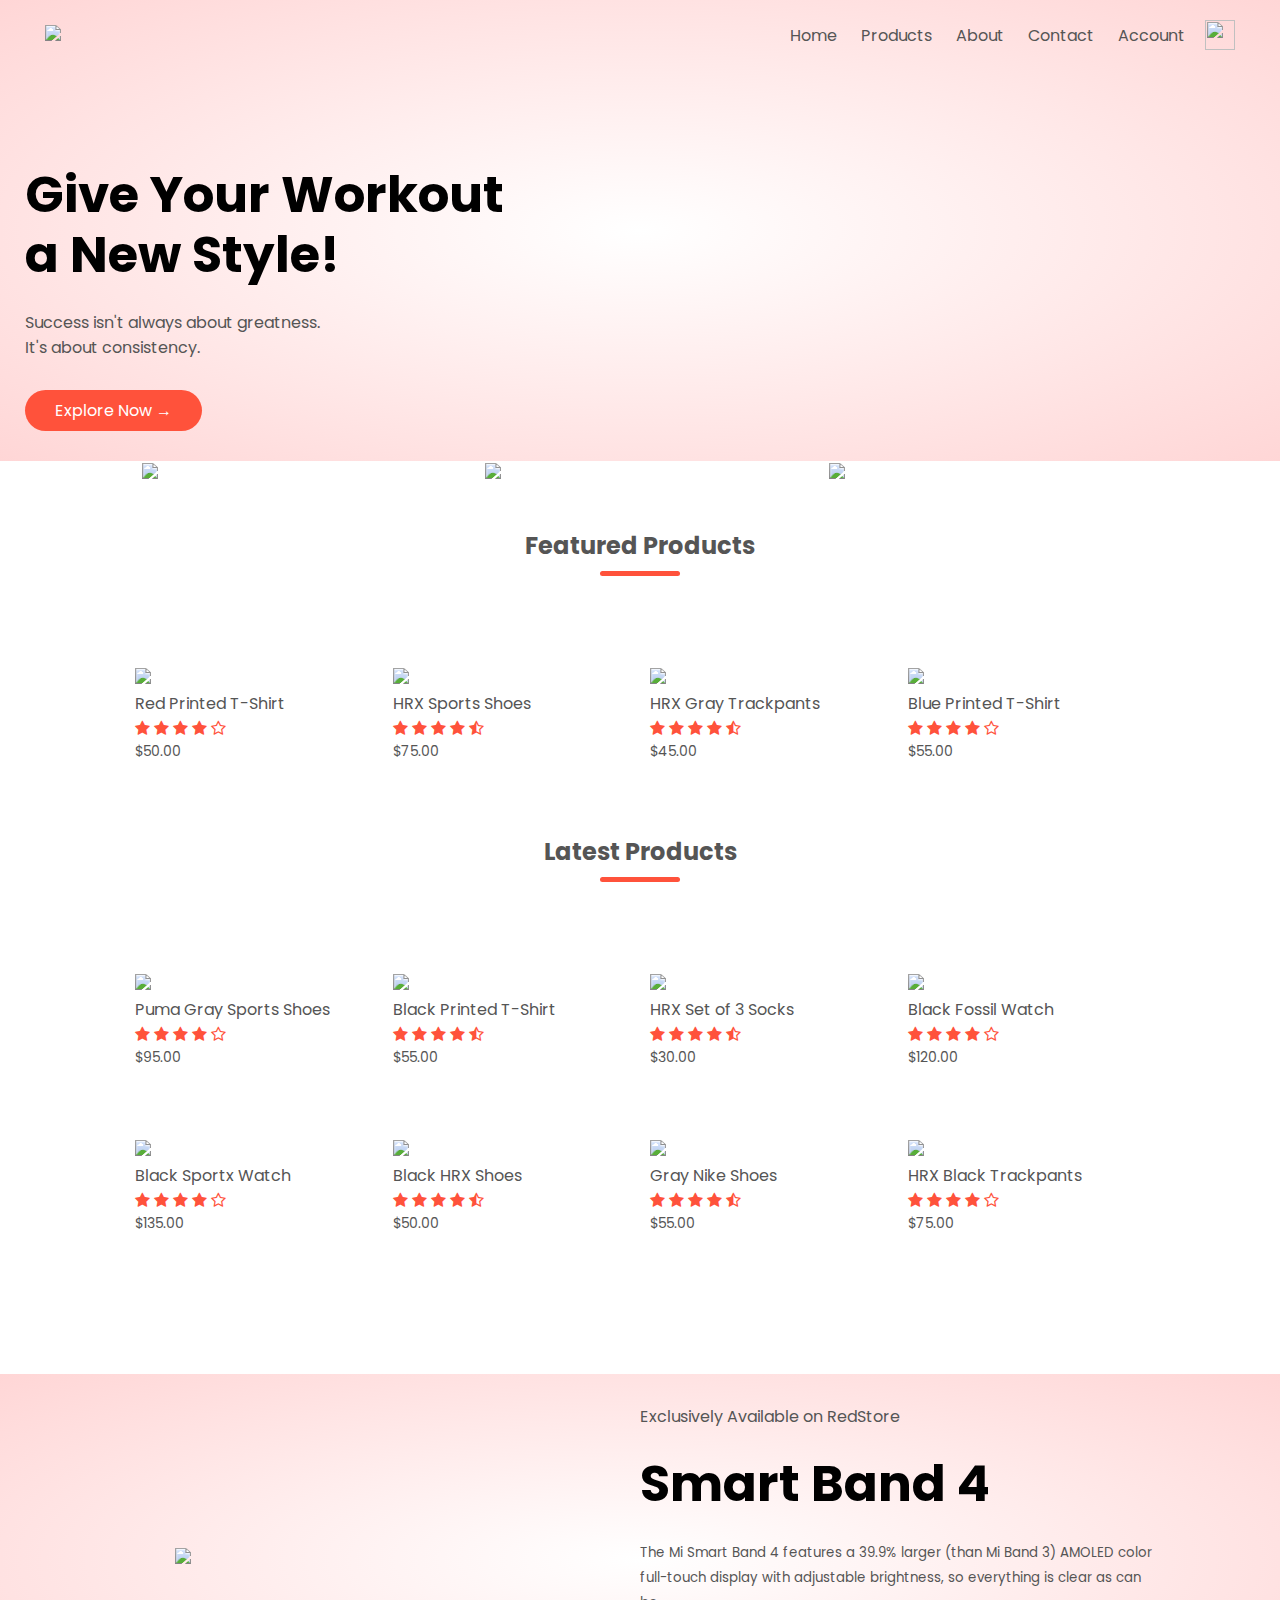
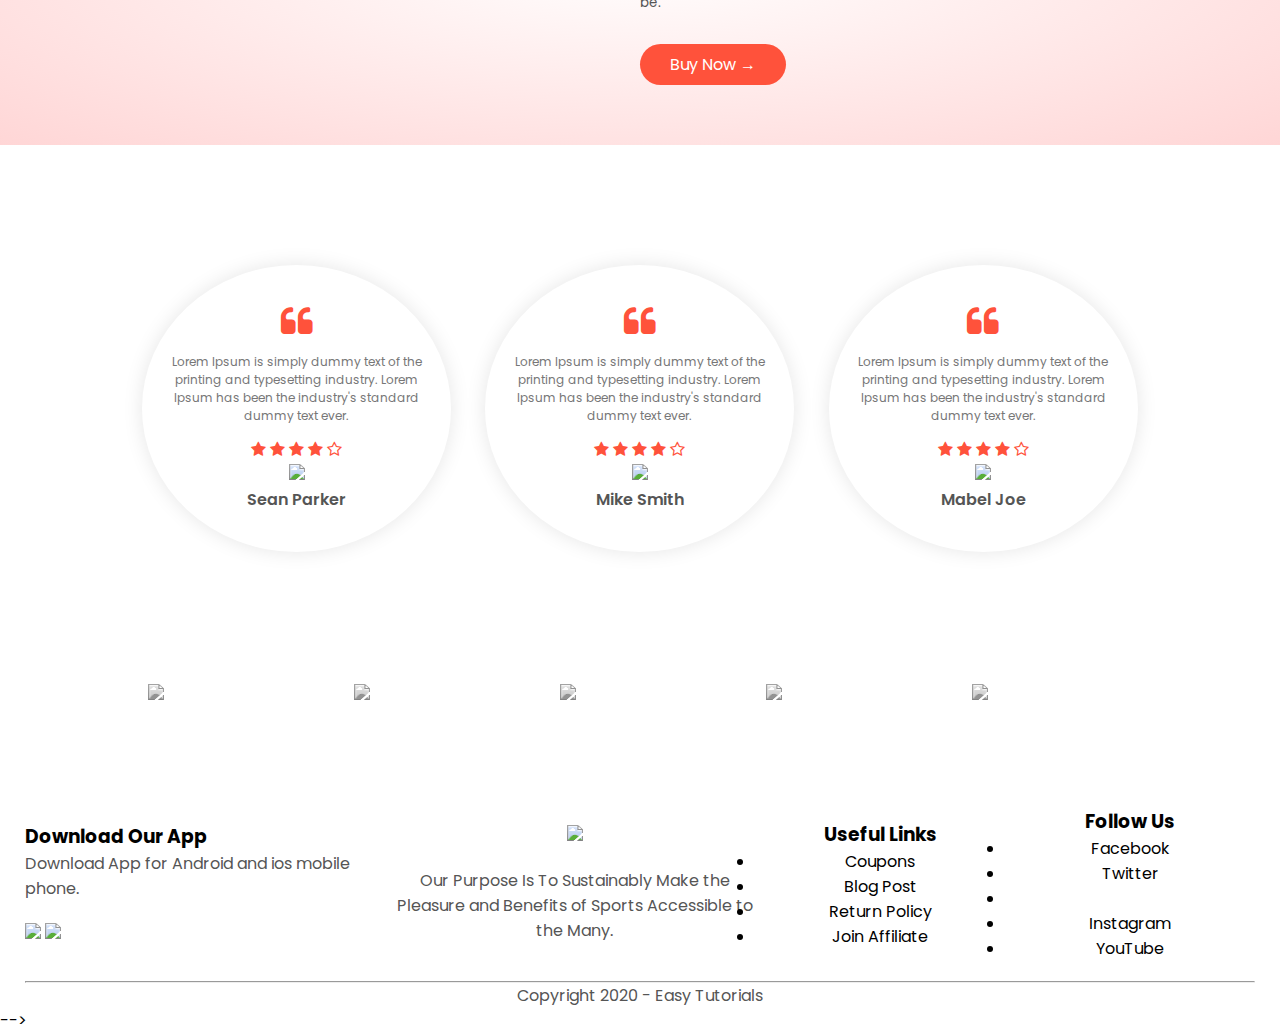
==== index.html @ 60622f3e "phase 1" ====
<!--
    COMMENTS:

    Website for html icons:
    https://www.toptal.com/designers/htmlarrows/symbols/



-->




<!DOCTYPE html> <!-- add basic constructors by typing ! and enter-->
<html lang="en">
<head>
    <meta charset="UTF-8">
    <meta name="viewport" content="width=device-width, initial-scale=1.0">
    <title>DeMure | Ecommerce Website Design</title>

    <!-- link with css file     <link rel = "name" href = "file"-->
    <link rel="stylesheet" href="style.css">

    <!-- link to google fonts, copy the link-->
    <link href="https://fonts.googleapis.com/css2?family=Poppins:wght@200;300;400;500;600;700;800&display=swap" rel="stylesheet">
    <link rel="stylesheet" href="https://stackpath.bootstrapcdn.com/font-awesome/4.7.0/css/font-awesome.min.css"> <!-- font awesome and font awesome icons-->
    

</head>

<body>
    <!--<div> tag defines a division or a section in an HTML document -->
    <div class ="header">
    <div class="container"> 
        <div class = "navbar"> <!-- class name add to css-->
            <div class = "logo">
                <!-- to get an image, file/png name" width = size you want-->
                <img src="images/logo.png" width = "125px">
            </div>    
            <nav>
                <ul> <!-- creating a nav bar-->
                    
                    <!-- so essentially I'm seeing that each page has its own html-->
                    
                    <li><a href="">Home</a></li> <!-- href links to another apge-->
                    <li><a href="">Products</a></li>
                    <li><a href="">About</a></li>
                    <li><a href="">Contact</a></li>
                    <li><a href="">Account</a></li>


                </ul>
            </nav>

            <img src="images/cart.png" width="30px" height="30px"> <!-- img tag, type img than tab-->
            

        </div>

        <div class="row">
            <!-- 2 columns-->

            <div class="col-2">
                <h1>Give Your Workout <br> a New Style! </h1> <!-- title     br- line break-->
                <p>Success isn't always about greatness. <br>It's about consistency. </p>
                <a href=""" class = "btn"> Explore Now &#8594;</a> <!-- anchor tag links to class btn-->
            
            </div> <!-- if you write a .[text] than tab, gives you div class -->
            
            <div class="col-2">
                <img src=""images/image1.png">
            </div>
        </div>
    </div>    
    </div>

    
<!------------------ featured categories --------------->
     <div class="categories">
         <div class="small-container">
           <div class="row">
               <div class="col-3">
                   <img src="images/category-1.jpg">
               </div> 
               <div class="col-3">
                  <img src="images/category-2.jpg">
               </div> 
               <div class="col-3">
                   <img src="images/category-3.jpg">
               </div> 
           </div>
       </div>
     </div>
       
<!-------------- Our Featured Products -------------->
  
  
  <div class="small-container">
        <h2 class="title">Featured Products</h2>
           <div class="row">
               <div class="col-4">
                   
                   <a href="product-details.html"><img src="images/product-1.jpg"></a>
                   <h4><a href="product-details.html">Red Printed T-Shirt</a></h4>
                   <div class="rating">
                       <i class="fa fa-star"></i>
                       <i class="fa fa-star"></i>
                       <i class="fa fa-star"></i>
                       <i class="fa fa-star"></i>
                       <i class="fa fa-star-o"></i>
                   </div>
                   <p>$50.00</p>
               </div> 
               <div class="col-4">
                   <img src="images/product-2.jpg">
                   <h4>HRX Sports Shoes</h4>
                   <div class="rating">
                       <i class="fa fa-star"></i>
                       <i class="fa fa-star"></i>
                       <i class="fa fa-star"></i>
                       <i class="fa fa-star"></i>
                       <i class="fa fa-star-half-o"></i>
                   </div>
                   <p>$75.00</p>
               </div> 
               <div class="col-4">
                   <img src="images/product-3.jpg">
                   <h4>HRX Gray Trackpants</h4>
                   <div class="rating">
                       <i class="fa fa-star"></i>
                       <i class="fa fa-star"></i>
                       <i class="fa fa-star"></i>
                       <i class="fa fa-star"></i>
                       <i class="fa fa-star-half-o"></i>
                   </div>
                   <p>$45.00</p>
               </div> 
                <div class="col-4">
                   <img src="images/product-4.jpg">
                   <h4>Blue Printed T-Shirt</h4>
                   <div class="rating">
                       <i class="fa fa-star"></i>
                       <i class="fa fa-star"></i>
                       <i class="fa fa-star"></i>
                       <i class="fa fa-star"></i>
                       <i class="fa fa-star-o"></i>
                   </div>
                   <p>$55.00</p>
               </div> 
           </div>

<!-- =------ Lastest Product --------->

        <h2 class="title">Latest Products</h2>
             <div class="row">
               <div class="col-4">
                   <img src="images/product-5.jpg">
                   <h4>Puma Gray Sports Shoes</h4>
                   <div class="rating">
                       <i class="fa fa-star"></i>
                       <i class="fa fa-star"></i>
                       <i class="fa fa-star"></i>
                       <i class="fa fa-star"></i>
                       <i class="fa fa-star-o"></i>
                   </div>
                   <p>$95.00</p>
               </div> 
               <div class="col-4">
                   <img src="images/product-6.jpg">
                   <h4>Black Printed T-Shirt</h4>
                   <div class="rating">
                       <i class="fa fa-star"></i>
                       <i class="fa fa-star"></i>
                       <i class="fa fa-star"></i>
                       <i class="fa fa-star"></i>
                       <i class="fa fa-star-half-o"></i>
                   </div>
                   <p>$55.00</p>
               </div> 
               <div class="col-4">
                   <img src="images/product-7.jpg">
                   <h4>HRX Set of 3 Socks</h4>
                   <div class="rating">
                       <i class="fa fa-star"></i>
                       <i class="fa fa-star"></i>
                       <i class="fa fa-star"></i>
                       <i class="fa fa-star"></i>
                       <i class="fa fa-star-half-o"></i>
                   </div>
                   <p>$30.00</p> 
               </div> 
                <div class="col-4">
                   <img src="images/product-8.jpg">
                   <h4>Black Fossil Watch</h4>
                   <div class="rating">
                       <i class="fa fa-star"></i>
                       <i class="fa fa-star"></i>
                       <i class="fa fa-star"></i>
                       <i class="fa fa-star"></i>
                       <i class="fa fa-star-o"></i>
                   </div>
                   <p>$120.00</p>
               </div> 
           </div>
           <div class="row">
               <div class="col-4">
                   <img src="images/product-9.jpg">
                   <h4>Black Sportx Watch</h4>
                   <div class="rating">
                       <i class="fa fa-star"></i>
                       <i class="fa fa-star"></i>
                       <i class="fa fa-star"></i>
                       <i class="fa fa-star"></i>
                       <i class="fa fa-star-o"></i>
                   </div>
                   <p>$135.00</p> 
               </div> 
               <div class="col-4">
                   <img src="images/product-10.jpg">
                   <h4>Black HRX Shoes</h4>
                   <div class="rating">
                       <i class="fa fa-star"></i>
                       <i class="fa fa-star"></i>
                       <i class="fa fa-star"></i>
                       <i class="fa fa-star"></i>
                       <i class="fa fa-star-half-o"></i>
                   </div>
                   <p>$50.00</p>
               </div> 
               <div class="col-4">
                   <img src="images/product-11.jpg">
                   <h4>Gray Nike Shoes</h4>
                   <div class="rating">
                       <i class="fa fa-star"></i>
                       <i class="fa fa-star"></i>
                       <i class="fa fa-star"></i>
                       <i class="fa fa-star"></i>
                       <i class="fa fa-star-half-o"></i>
                   </div>
                   <p>$55.00</p>
               </div> 
                <div class="col-4">
                   <img src="images/product-12.jpg">
                   <h4>HRX Black Trackpants</h4>
                   <div class="rating">
                       <i class="fa fa-star"></i>
                       <i class="fa fa-star"></i>
                       <i class="fa fa-star"></i>
                       <i class="fa fa-star"></i>
                       <i class="fa fa-star-o"></i>
                   </div>
                   <p>$75.00</p>
               </div> 
           </div>
       </div>
       
<!----------offer--------------->
  
   <div class="offer">
       <div class="small-container">
           <div class="row">
           <div class="col-2">
               <img src="images/exclusive.png" class="offer-img">
           </div>
           <div class="col-2">
               <p>Exclusively Available on RedStore</p>
               <h1>Smart Band 4</h1>
               <small>The Mi Smart Band 4 features a 39.9% larger (than Mi Band 3) AMOLED color full-touch display with adjustable brightness, so everything is clear as can be.</small>
               <br>
               <a href="https://www.youtube.com/c/EasyTutorialsVideo?sub_confirmation=1" class="btn">Buy Now &#8594;</a>
           </div>
       </div>
       </div>
       
   </div>
   
<!----------testimonial--------------->   
  
   <div class="testimonial">
       <div class="small-container">
       <div class="row">
           <div class="col-3">
                    <i class="fa fa-quote-left"></i>
                      <p>Lorem Ipsum is simply dummy text of the printing and typesetting industry. Lorem Ipsum has been the industry's standard dummy text ever.</p>
                      <div class="rating">
                           <i class="fa fa-star"></i>
                           <i class="fa fa-star"></i>
                           <i class="fa fa-star"></i>
                           <i class="fa fa-star"></i>
                           <i class="fa fa-star-o"></i>
                       </div>
                       <img src="images/user-1.png">
                       <h3>Sean Parker</h3>
           </div>

           
            <div class="col-3">
                    <i class="fa fa-quote-left"></i>
                      <p>Lorem Ipsum is simply dummy text of the printing and typesetting industry. Lorem Ipsum has been the industry's standard dummy text ever.</p>
                      <div class="rating">
                           <i class="fa fa-star"></i>
                           <i class="fa fa-star"></i>
                           <i class="fa fa-star"></i>
                           <i class="fa fa-star"></i>
                           <i class="fa fa-star-o"></i>
                       </div>
                       <img src="images/user-2.png">
                       <h3>Mike Smith</h3>
           </div>
            <div class="col-3">
                    <i class="fa fa-quote-left"></i>
                      <p>Lorem Ipsum is simply dummy text of the printing and typesetting industry. Lorem Ipsum has been the industry's standard dummy text ever.</p>
                      <div class="rating">
                           <i class="fa fa-star"></i>
                           <i class="fa fa-star"></i>
                           <i class="fa fa-star"></i>
                           <i class="fa fa-star"></i>
                           <i class="fa fa-star-o"></i>
                       </div>
                       <img src="images/user-3.png">
                       <h3>Mabel Joe</h3>
           </div>
       </div>
       </div>
   </div>
<!----------Brands--------------->     
    <div class="brands">
        <div class="small-container">
            <div class="row">
                <div class="col-5">
                    <img src="images/logo-godrej.png">
                </div>
                <div class="col-5">
                    <img src="images/logo-oppo.png">
                </div>
                <div class="col-5">
                    <img src="images/logo-coca-cola.png">
                </div>
                <div class="col-5">
                    <img src="images/logo-paypal.png">
                </div>
                <div class="col-5">
                    <img src="images/logo-philips.png">
                </div>
            </div>
        </div>
    </div>
<!----------Footer---------------> 

<div class="footeEr">
    <div class="container">
        <div class="row">
            <div class="footer-col1">
               <h3>Download Our App</h3>
                <p>Download App for Android and ios mobile phone.</p>
                <div class="app-logo">
                    <img src="images/play-store.png">
                    <img src="images/app-store.png">
                </div>
            </div>
            <div class="footer-col2">
               <img src="images/logo-white.png">
                <p>Our Purpose Is To Sustainably Make the Pleasure and Benefits of Sports Accessible to the Many.</p>
            </div>
            <div class="footer-col3">
               <h3>Useful Links</h3>
                <ul>
                    <li>Coupons</li>
                    <li>Blog Post</li>
                    <li>Return Policy</li>
                    <li>Join Affiliate</li>
                </ul>
            </div>
            <div class="footer-col4">
               <h3>Follow Us</h3>
                <ul>
                    <li>Facebook</li>
                    <li>Twitter<li>
                    <li>Instagram</li>
                    <li>YouTube</li>
                </ul>
            </div>
        </div>
        <hr>
        <p class="copyright"><a href="https://www.youtube.com/c/EasyTutorialsVideo?sub_confirmation=1">Copyright 2020 - Easy Tutorials</a></p>
    </div>
    
</div>



<!-------------js for toggle menu-------------->

<script>
    
    var MenuItems = document.getElementById("MenuItems");
    
    MenuItems.style.maxHeight = "0px";
    
    function menutoggle()
    {
        if(MenuItems.style.maxHeight == "0px")
            {
                MenuItems.style.maxHeight = "200px";
            }else
            {
                MenuItems.style.maxHeight = "0px"
            } 
    }
    
</script>



</body>
</html>

-->
---- style.css ----
/* create a css by *{ } inside is margine, padding, box-sizing      */

*{
    margin: 0;
    padding: 0;
    box-sizing: border-box;
}

body{
    font-family: 'Poppins', sans-serif;
}


.navbar{
    display: flex;
    align-items: center;
    padding: 20px;
}
/*make the website pages w/ bullets(home, products, about, contact, be upper right corner, stacked, and 20pt text*/


nav{/* nav tag for logo?*/
    flex: 1;
    text-align: right; /*menu on the right side*/

}

nav ul{   /*tag for list home, products etc */
    display: inline-block; /*make it so nav list all in one line (home, products etc)*/
    list-style-type: none; /*gets rid of the bullet points*/
}

nav ul li{ /*list tag makes nav list come from right side */
    display: inline-block;
    margin-right: 20px;
}

a{ /*anchor tag*/
    text-decoration: none;
    color: #555;
}

p{ /*all p tags are same colour */
    color: #555;
}


.container{ /*styles the classes, makes home products, nav bar equal width from each other */
    max-width:1300px;
    margin: auto;
    padding-left: 25px;
    padding-right: 25px;
}



.row{
    display:flex;
    align-items: center;
    flex-wrap: wrap;
    justify-content: space-around;
}

.col-2{
    flex-basis:50%; /* both columns occupy 50% and min-width is 300 px  */
    min-width: 300px;
}


.col-2 img{
    max-width: 100%;
    padding: 50px 0; /* padding from 0 px  (top and bottom) 50 px (left and right) */
}

.col-2 h1{
    font-size: 50px;
    line-height: 60px;
    margin: 25px 0;
}


.btn{ /*basically a button */
    display: inline-block;
    background: #ff523b;
    color: #fff;
    padding: 8px 30px; 
    margin: 30px 0;
    border-radius: 30px;
    transition: background 0.5s; /*lag of 0.5 s*/
}
.btn:hover{
    background: #563434;

}

.header{
    background: radial-gradient(#fff, #ffd6d6); /*first colour is center*/
}

.header .row{
    margin-top: 70px; 
}

.col-3{
    flex-basis: 30%; /** col take 30% each*/
    min-width:250px;
    margin-bottom: 30px; 
}

.col-3 img{
    width: 100%; /*changes the width so it spreads out*/
}

.small-container{
    max-width: 1080px;
    margin: auto;
    padding-left: 25px;
    padding-right: 25px;
}
.col-4{
    flex-basis: 25%;
    padding: 10px;
    min-width: 200px;
    margin-bottom: 50px;
    transition: transform 0.5s; /*this connects with the hover function down below*/
}
.col-4 img{
    width: 100%;
}

.title{
    text-align: center;
    margin: 0px auto 80px;
    position: relative;
    line-height: 60px;
    color: #555;
}
.title::after{ /**creates a line the red at featured products*/
    content: '';
    background: #ff523b;
    width: 80px;
    height: 5px;
    border-radius: 5px;
    position: absolute;
    bottom: 0;
    left: 50%;
    transform: translateX(-50%); /*center on x axis*/
}

h4{
    color: #555;
    font-weight: normal;
}
.col-4 p{
    font-size: 14px; /*for the little product titles t shirt ie. */
}
.rating .fa{
    color: #ff523b;
}

.col-4:hover{
    transform: translateY(-5px); /*creates an action when you hover, moves 5 px y dir*/
}


/*-----------offer-------------*/
.offer{
    background: radial-gradient(#fff,#ffd6d6);
    margin-top: 80px;
    padding: 30px 0;
}
.col-2 .offer-img{
    padding: 50px;
}
small{
    color: #555; /*text or caption for the mibrand*/
}

/*--------------------testimonial---------------*/

.testimonial{
    padding-top: 100px;
}

.testimonial .col-3{ /*so im assuming that the . means that its inside the div testimonial and targetting the col-4*/
    text-align: center;
    padding: 40px 20px 40px;
    box-shadow: 0 0 20px 0px rgba(0, 0, 0, 0.1); /*box shadowc appearance */
    cursor: pointer;
    transition: transform .5s; /*create action for button: (connects to .testimonial .col-3:hover time lag 0.5  trasntiion: transform .5s; 
}
.testimonial .col-3 img{ /*small user image */
    width: 50px;
    margin-top: 20px;
    border-radius: 50%;
}
.fa.fa-quote-left{
    font-size: 34px;
    color: #ff523b;
}
.col-3 p{
    font-size: 12px;
    margin: 12px 0px;
    color: #777;
}

.testimonial .col-3 h3{ /*style for col-3 in testimonial in h3*/
    font-weight: 600;
    color: #555;
    font-size: 16px;
}

.testimonial .col-3:hover{
    transform: translateY(-10px); /*transform: [whatever is going to happen to the div]*/
}

/*--------------- brands ------------*/

.brands{
    margin: 100px auto;
}
.col-5{
    width: 160px;
}
.col-5 img{
    width: 100%;
    cursor: pointer;
    filter: grayscale(100%);
}
.col-5 img:hover{
    filter: grayscale(0);
}
/*---------footer-------*/

.footer{
    background: #000;
    color: #8a8a8a;
    font-size: 14px;
    padding: 60px 0 20px;
}
.footer p{
    color: #8a8a8a;
}
.footer h3{
    color: #fff;
    margin-bottom: 20px;
}
.footer-col1,.footer-col2,.footer-col3,.footer-col4{
    min-width: 250px;
    margin-bottom: 20px;
}
.footer-col1{
    flex-basis: 30%;
}
.footer-col2{
    flex: 1;
    text-align: center;
}
.footer-col2 img{
    width: 180px;
    margin-bottom: 20px;
}
.footer-col3,.footer-col4{
    flex-basis: 12%;
    text-align: center;
}

.app-logo{
    margin-top: 20px;
}

.app-logo img{
    width: 140px;
}

.footer li{
    display: block;
}
.footer hr{
    border: none;
    background: #b5b5b5;
    height: 1px;
    margin:  20px 0;
}
.copyright{
    text-align: center;
    
}

/*-------media-query-for-max-width-800---------*/


@media only screen and (max-width: 800px) {

    
nav ul{
    position: absolute;
    top: 70px;
    left: 0;
    background: #333;
    width: 100%;
    overflow: hidden;
    transition: 1s;
    max-height: 0;
    transition:max-height 0.5s;
    }
    
nav ul li{
    display: block;
    margin-right: 50px;
    margin-top: 10px;
    margin-bottom: 10px;
    }
nav ul li a{
        color: #fff;
    }
    
.menu-icon{
        display: block;
        cursor: pointer;
    }
    

}
/*---------- 600 media query -------*/
@media only screen and (max-width: 600px){
    
    .row{
      text-align: center;
    }
    
    .col-1, .col-2, .col-3, .col-4{
        
        flex-basis: 100%;
    }
}
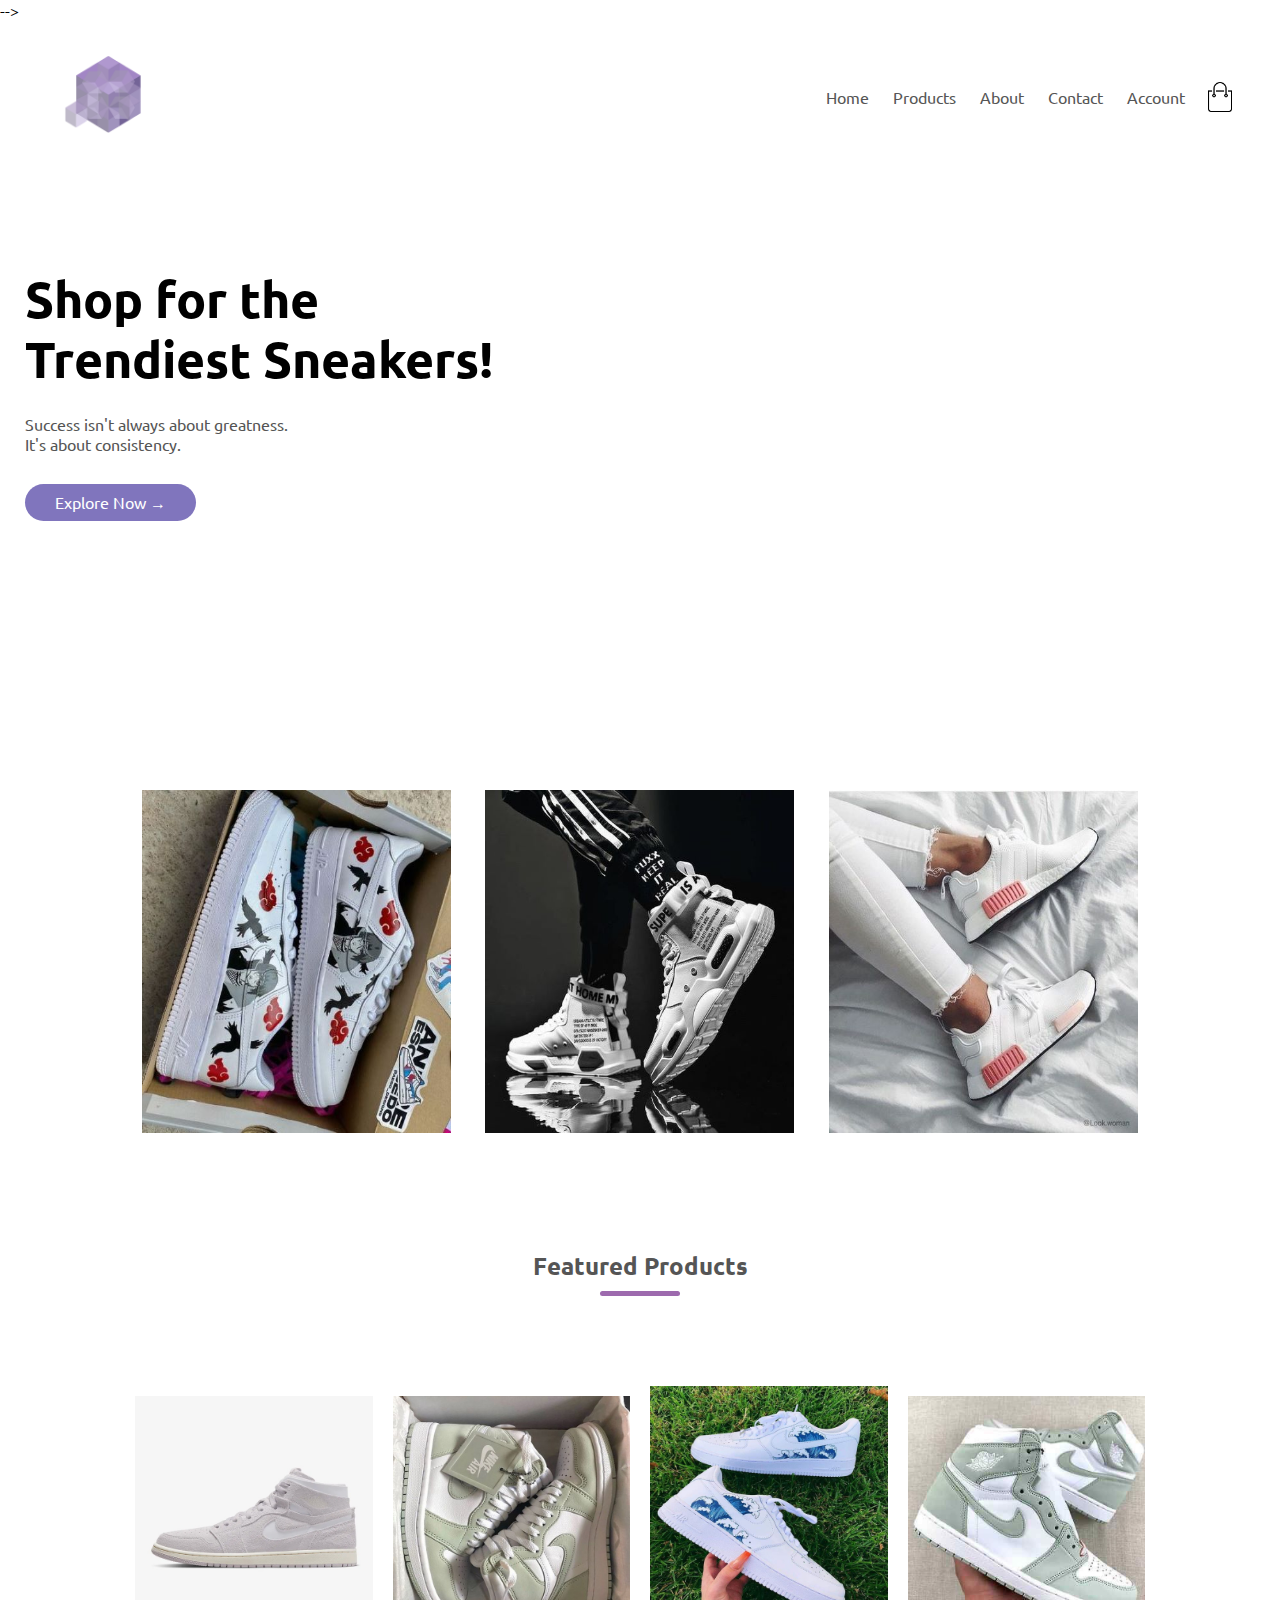
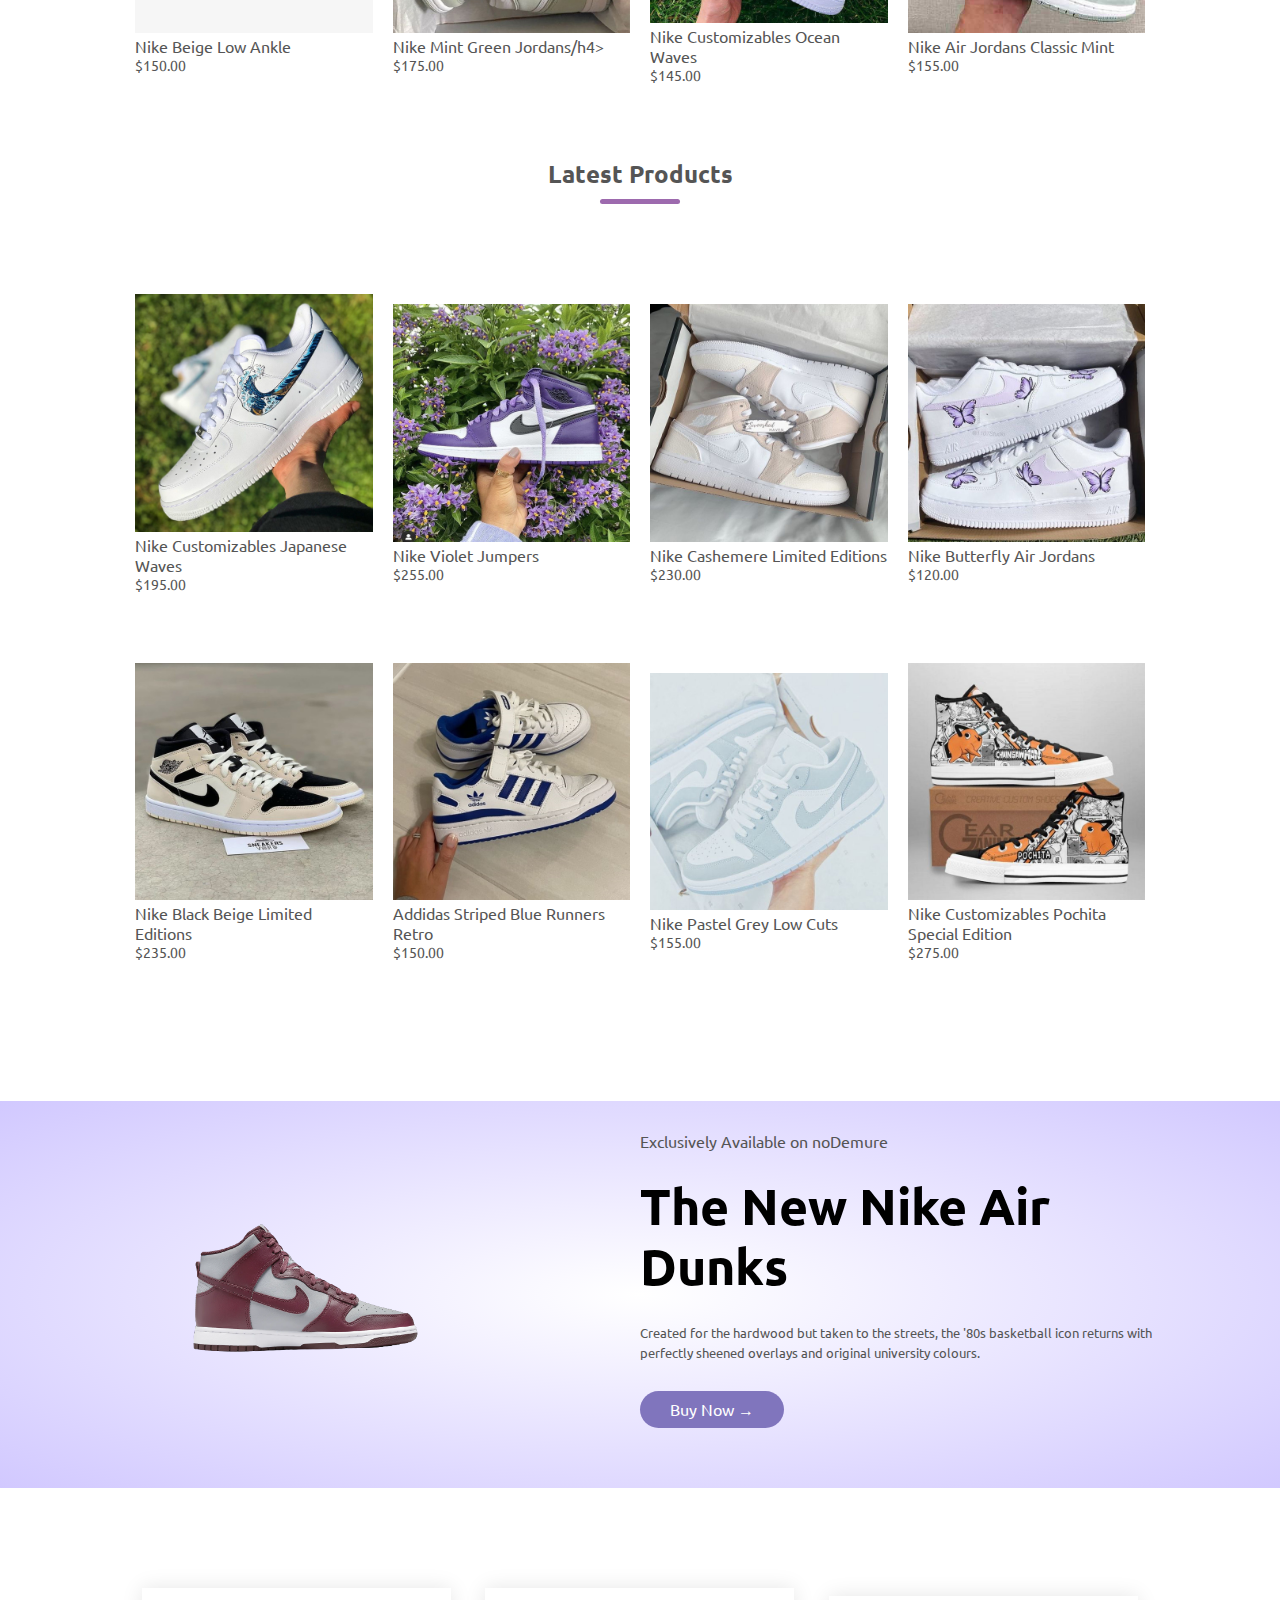
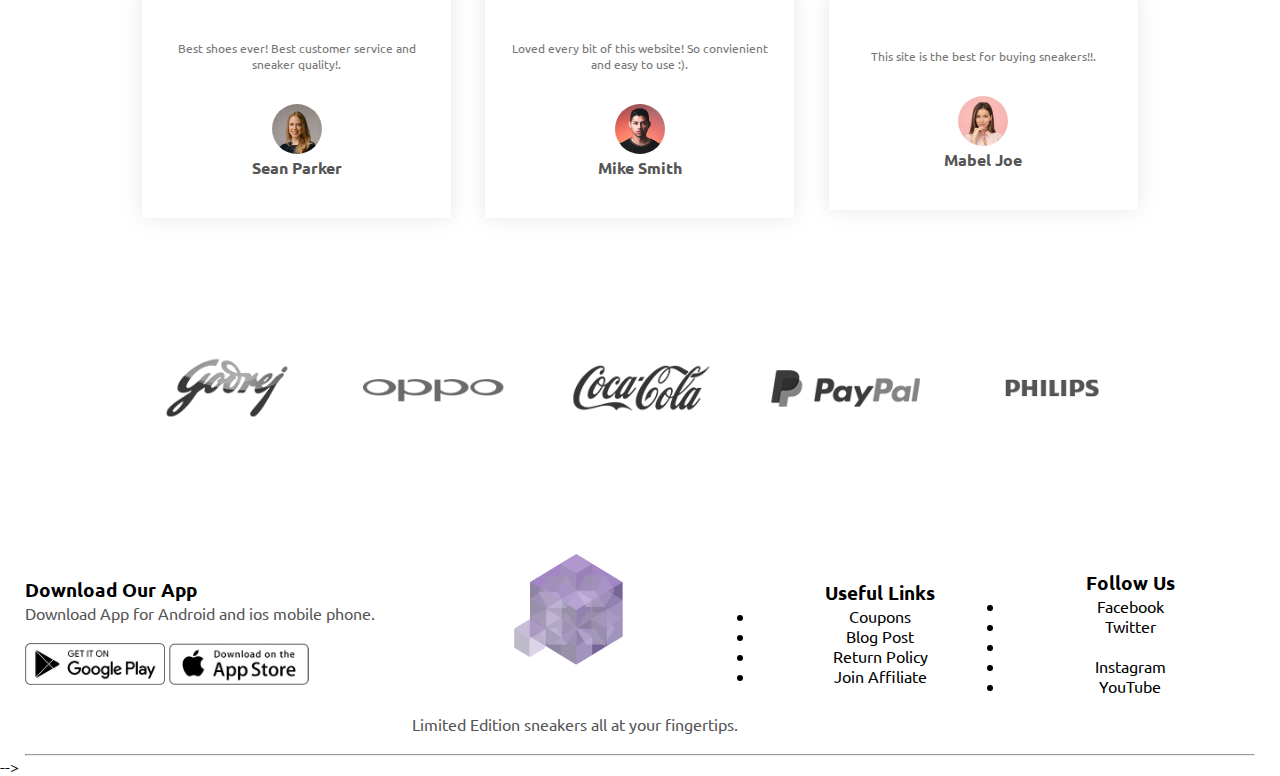
==== commit a719fc18: "Update on Website Logo and Images" ====
--- a/index.html
+++ b/index.html
@@ -22,9 +22,14 @@
     <link rel="stylesheet" href="style.css">
 
     <!-- link to google fonts, copy the link-->
-    <link href="https://fonts.googleapis.com/css2?family=Poppins:wght@200;300;400;500;600;700;800&display=swap" rel="stylesheet">
+
+    <link rel="preconnect" href="https://fonts.googleapis.com">
+<link rel="preconnect" href="https://fonts.gstatic.com" crossorigin>
+<link href="https://fonts.googleapis.com/css2?family=Ubuntu:wght@300&display=swap" rel="stylesheet">
+   
+    <!-- <link href="https://fonts.googleapis.com/css2?family=Poppins:wght@200;300;400;500;600;700;800&display=swap" rel="stylesheet">
     <link rel="stylesheet" href="https://stackpath.bootstrapcdn.com/font-awesome/4.7.0/css/font-awesome.min.css"> <!-- font awesome and font awesome icons-->
-    
+     -->
 
 </head>
 
@@ -43,7 +48,7 @@
                     <!-- so essentially I'm seeing that each page has its own html-->
                     
                     <li><a href="">Home</a></li> <!-- href links to another apge-->
-                    <li><a href="">Products</a></li>
+                    <li><a href="products.html">Products</a></li>
                     <li><a href="">About</a></li>
                     <li><a href="">Contact</a></li>
                     <li><a href="">Account</a></li>
@@ -61,7 +66,7 @@
             <!-- 2 columns-->
 
             <div class="col-2">
-                <h1>Give Your Workout <br> a New Style! </h1> <!-- title     br- line break-->
+                <h1>Shop for the <br> Trendiest Sneakers! </h1> <!-- title     br- line break-->
                 <p>Success isn't always about greatness. <br>It's about consistency. </p>
                 <a href=""" class = "btn"> Explore Now &#8594;</a> <!-- anchor tag links to class btn-->
             
@@ -101,51 +106,51 @@
                <div class="col-4">
                    
                    <a href="product-details.html"><img src="images/product-1.jpg"></a>
-                   <h4><a href="product-details.html">Red Printed T-Shirt</a></h4>
-                   <div class="rating">
-                       <i class="fa fa-star"></i>
-                       <i class="fa fa-star"></i>
-                       <i class="fa fa-star"></i>
-                       <i class="fa fa-star"></i>
-                       <i class="fa fa-star-o"></i>
-                   </div>
-                   <p>$50.00</p>
+                   <h4><a href="product-details.html">Nike Beige Low Ankle</a></h4>
+                   <div class="rating">
+                       <i class="fa fa-star"></i>
+                       <i class="fa fa-star"></i>
+                       <i class="fa fa-star"></i>
+                       <i class="fa fa-star"></i>
+                       <i class="fa fa-star-o"></i>
+                   </div>
+                   <p>$150.00</p>
                </div> 
                <div class="col-4">
                    <img src="images/product-2.jpg">
-                   <h4>HRX Sports Shoes</h4>
-                   <div class="rating">
-                       <i class="fa fa-star"></i>
-                       <i class="fa fa-star"></i>
-                       <i class="fa fa-star"></i>
-                       <i class="fa fa-star"></i>
-                       <i class="fa fa-star-half-o"></i>
-                   </div>
-                   <p>$75.00</p>
+                   <h4>Nike Mint Green Jordans/h4>
+                   <div class="rating">
+                       <i class="fa fa-star"></i>
+                       <i class="fa fa-star"></i>
+                       <i class="fa fa-star"></i>
+                       <i class="fa fa-star"></i>
+                       <i class="fa fa-star-half-o"></i>
+                   </div>
+                   <p>$175.00</p>
                </div> 
                <div class="col-4">
                    <img src="images/product-3.jpg">
-                   <h4>HRX Gray Trackpants</h4>
-                   <div class="rating">
-                       <i class="fa fa-star"></i>
-                       <i class="fa fa-star"></i>
-                       <i class="fa fa-star"></i>
-                       <i class="fa fa-star"></i>
-                       <i class="fa fa-star-half-o"></i>
-                   </div>
-                   <p>$45.00</p>
+                   <h4>Nike Customizables Ocean Waves</h4>
+                   <div class="rating">
+                       <i class="fa fa-star"></i>
+                       <i class="fa fa-star"></i>
+                       <i class="fa fa-star"></i>
+                       <i class="fa fa-star"></i>
+                       <i class="fa fa-star-half-o"></i>
+                   </div>
+                   <p>$145.00</p>
                </div> 
                 <div class="col-4">
                    <img src="images/product-4.jpg">
-                   <h4>Blue Printed T-Shirt</h4>
-                   <div class="rating">
-                       <i class="fa fa-star"></i>
-                       <i class="fa fa-star"></i>
-                       <i class="fa fa-star"></i>
-                       <i class="fa fa-star"></i>
-                       <i class="fa fa-star-o"></i>
-                   </div>
-                   <p>$55.00</p>
+                   <h4>Nike Air Jordans Classic Mint</h4>
+                   <div class="rating">
+                       <i class="fa fa-star"></i>
+                       <i class="fa fa-star"></i>
+                       <i class="fa fa-star"></i>
+                       <i class="fa fa-star"></i>
+                       <i class="fa fa-star-o"></i>
+                   </div>
+                   <p>$155.00</p>
                </div> 
            </div>
 
@@ -155,43 +160,43 @@
              <div class="row">
                <div class="col-4">
                    <img src="images/product-5.jpg">
-                   <h4>Puma Gray Sports Shoes</h4>
-                   <div class="rating">
-                       <i class="fa fa-star"></i>
-                       <i class="fa fa-star"></i>
-                       <i class="fa fa-star"></i>
-                       <i class="fa fa-star"></i>
-                       <i class="fa fa-star-o"></i>
-                   </div>
-                   <p>$95.00</p>
+                   <h4>Nike Customizables Japanese Waves</h4>
+                   <div class="rating">
+                       <i class="fa fa-star"></i>
+                       <i class="fa fa-star"></i>
+                       <i class="fa fa-star"></i>
+                       <i class="fa fa-star"></i>
+                       <i class="fa fa-star-o"></i>
+                   </div>
+                   <p>$195.00</p>
                </div> 
                <div class="col-4">
                    <img src="images/product-6.jpg">
-                   <h4>Black Printed T-Shirt</h4>
-                   <div class="rating">
-                       <i class="fa fa-star"></i>
-                       <i class="fa fa-star"></i>
-                       <i class="fa fa-star"></i>
-                       <i class="fa fa-star"></i>
-                       <i class="fa fa-star-half-o"></i>
-                   </div>
-                   <p>$55.00</p>
+                   <h4>Nike Violet Jumpers</h4>
+                   <div class="rating">
+                       <i class="fa fa-star"></i>
+                       <i class="fa fa-star"></i>
+                       <i class="fa fa-star"></i>
+                       <i class="fa fa-star"></i>
+                       <i class="fa fa-star-half-o"></i>
+                   </div>
+                   <p>$255.00</p>
                </div> 
                <div class="col-4">
                    <img src="images/product-7.jpg">
-                   <h4>HRX Set of 3 Socks</h4>
-                   <div class="rating">
-                       <i class="fa fa-star"></i>
-                       <i class="fa fa-star"></i>
-                       <i class="fa fa-star"></i>
-                       <i class="fa fa-star"></i>
-                       <i class="fa fa-star-half-o"></i>
-                   </div>
-                   <p>$30.00</p> 
+                   <h4>Nike Cashemere Limited Editions</h4>
+                   <div class="rating">
+                       <i class="fa fa-star"></i>
+                       <i class="fa fa-star"></i>
+                       <i class="fa fa-star"></i>
+                       <i class="fa fa-star"></i>
+                       <i class="fa fa-star-half-o"></i>
+                   </div>
+                   <p>$230.00</p> 
                </div> 
                 <div class="col-4">
                    <img src="images/product-8.jpg">
-                   <h4>Black Fossil Watch</h4>
+                   <h4>Nike Butterfly Air Jordans</h4>
                    <div class="rating">
                        <i class="fa fa-star"></i>
                        <i class="fa fa-star"></i>
@@ -205,51 +210,51 @@
            <div class="row">
                <div class="col-4">
                    <img src="images/product-9.jpg">
-                   <h4>Black Sportx Watch</h4>
-                   <div class="rating">
-                       <i class="fa fa-star"></i>
-                       <i class="fa fa-star"></i>
-                       <i class="fa fa-star"></i>
-                       <i class="fa fa-star"></i>
-                       <i class="fa fa-star-o"></i>
-                   </div>
-                   <p>$135.00</p> 
+                   <h4>Nike Black Beige Limited Editions</h4>
+                   <div class="rating">
+                       <i class="fa fa-star"></i>
+                       <i class="fa fa-star"></i>
+                       <i class="fa fa-star"></i>
+                       <i class="fa fa-star"></i>
+                       <i class="fa fa-star-o"></i>
+                   </div>
+                   <p>$235.00</p> 
                </div> 
                <div class="col-4">
                    <img src="images/product-10.jpg">
-                   <h4>Black HRX Shoes</h4>
-                   <div class="rating">
-                       <i class="fa fa-star"></i>
-                       <i class="fa fa-star"></i>
-                       <i class="fa fa-star"></i>
-                       <i class="fa fa-star"></i>
-                       <i class="fa fa-star-half-o"></i>
-                   </div>
-                   <p>$50.00</p>
+                   <h4>Addidas Striped Blue Runners Retro</h4>
+                   <div class="rating">
+                       <i class="fa fa-star"></i>
+                       <i class="fa fa-star"></i>
+                       <i class="fa fa-star"></i>
+                       <i class="fa fa-star"></i>
+                       <i class="fa fa-star-half-o"></i>
+                   </div>
+                   <p>$150.00</p>
                </div> 
                <div class="col-4">
                    <img src="images/product-11.jpg">
-                   <h4>Gray Nike Shoes</h4>
-                   <div class="rating">
-                       <i class="fa fa-star"></i>
-                       <i class="fa fa-star"></i>
-                       <i class="fa fa-star"></i>
-                       <i class="fa fa-star"></i>
-                       <i class="fa fa-star-half-o"></i>
-                   </div>
-                   <p>$55.00</p>
+                   <h4>Nike Pastel Grey Low Cuts</h4>
+                   <div class="rating">
+                       <i class="fa fa-star"></i>
+                       <i class="fa fa-star"></i>
+                       <i class="fa fa-star"></i>
+                       <i class="fa fa-star"></i>
+                       <i class="fa fa-star-half-o"></i>
+                   </div>
+                   <p>$155.00</p>
                </div> 
                 <div class="col-4">
                    <img src="images/product-12.jpg">
-                   <h4>HRX Black Trackpants</h4>
-                   <div class="rating">
-                       <i class="fa fa-star"></i>
-                       <i class="fa fa-star"></i>
-                       <i class="fa fa-star"></i>
-                       <i class="fa fa-star"></i>
-                       <i class="fa fa-star-o"></i>
-                   </div>
-                   <p>$75.00</p>
+                   <h4>Nike Customizables Pochita Special Edition</h4>
+                   <div class="rating">
+                       <i class="fa fa-star"></i>
+                       <i class="fa fa-star"></i>
+                       <i class="fa fa-star"></i>
+                       <i class="fa fa-star"></i>
+                       <i class="fa fa-star-o"></i>
+                   </div>
+                   <p>$275.00</p>
                </div> 
            </div>
        </div>
@@ -263,11 +268,11 @@
                <img src="images/exclusive.png" class="offer-img">
            </div>
            <div class="col-2">
-               <p>Exclusively Available on RedStore</p>
-               <h1>Smart Band 4</h1>
-               <small>The Mi Smart Band 4 features a 39.9% larger (than Mi Band 3) AMOLED color full-touch display with adjustable brightness, so everything is clear as can be.</small>
+               <p>Exclusively Available on noDemure</p>
+               <h1> The New Nike Air Dunks</h1>
+               <small>Created for the hardwood but taken to the streets, the '80s basketball icon returns with perfectly sheened overlays and original university colours. </small>
                <br>
-               <a href="https://www.youtube.com/c/EasyTutorialsVideo?sub_confirmation=1" class="btn">Buy Now &#8594;</a>
+               <a href="https://www.nike.com/ca/t/dunk-high-retro-shoe-1PhQRw/DD1399-600?nikemt=true&cp=60850268864_search_%7c%7c10628221884%7c108682755047%7c%7cc%7cEN%7cgsproducts%7c458093609177&ds_rl=1252249&gclid=Cj0KCQiAsdKbBhDHARIsANJ6-jd1BK8z2LC7G-AwzN9oNyVuPqOlkxydu6geuFFMbWC-W2MdE5TgEREaAqBSEALw_wcB&gclsrc=aw.ds" class="btn">Buy Now &#8594;</a>
            </div>
        </div>
        </div>
@@ -281,7 +286,7 @@
        <div class="row">
            <div class="col-3">
                     <i class="fa fa-quote-left"></i>
-                      <p>Lorem Ipsum is simply dummy text of the printing and typesetting industry. Lorem Ipsum has been the industry's standard dummy text ever.</p>
+                      <p>Best shoes ever! Best customer service and sneaker quality!.</p>
                       <div class="rating">
                            <i class="fa fa-star"></i>
                            <i class="fa fa-star"></i>
@@ -296,7 +301,7 @@
            
             <div class="col-3">
                     <i class="fa fa-quote-left"></i>
-                      <p>Lorem Ipsum is simply dummy text of the printing and typesetting industry. Lorem Ipsum has been the industry's standard dummy text ever.</p>
+                      <p>Loved every bit of this website! So convienient and easy to use :).</p>
                       <div class="rating">
                            <i class="fa fa-star"></i>
                            <i class="fa fa-star"></i>
@@ -309,7 +314,7 @@
            </div>
             <div class="col-3">
                     <i class="fa fa-quote-left"></i>
-                      <p>Lorem Ipsum is simply dummy text of the printing and typesetting industry. Lorem Ipsum has been the industry's standard dummy text ever.</p>
+                      <p>This site is the best for buying sneakers!!.</p>
                       <div class="rating">
                            <i class="fa fa-star"></i>
                            <i class="fa fa-star"></i>
@@ -360,7 +365,7 @@
             </div>
             <div class="footer-col2">
                <img src="images/logo-white.png">
-                <p>Our Purpose Is To Sustainably Make the Pleasure and Benefits of Sports Accessible to the Many.</p>
+                <p>Limited Edition sneakers all at your fingertips.</p>
             </div>
             <div class="footer-col3">
                <h3>Useful Links</h3>
@@ -382,7 +387,7 @@
             </div>
         </div>
         <hr>
-        <p class="copyright"><a href="https://www.youtube.com/c/EasyTutorialsVideo?sub_confirmation=1">Copyright 2020 - Easy Tutorials</a></p>
+        <!-- <p class="copyright"><a href="https://www.youtube.com/c/EasyTutorialsVideo?sub_confirmation=1">Copyright 2020 - Easy Tutorials</a></p> -->
     </div>
     
 </div>
--- a/style.css
+++ b/style.css
@@ -1,116 +1,98 @@
-
-
-/* create a css by *{ } inside is margine, padding, box-sizing      */
-
 *{
     margin: 0;
     padding: 0;
     box-sizing: border-box;
 }
-
 body{
-    font-family: 'Poppins', sans-serif;
-}
-
-
+    font-family: 'Ubuntu', sans-serif;
+}
+a{
+    text-decoration: none;
+    color: #555;
+}
+p{
+    color: #555;
+}
+.header{
+    /* background: url(https://i.pinimg.com/564x/d0/cf/e7/d0cfe7a7882f8e68b34edf0b44c45822.jpg); */
+    background: url(https://i.pinimg.com/564x/fd/c3/27/fdc32717b14b6b95c98c599b9630f0b7.jpg);
+    background-repeat: no-repeat;
+    background-position: right center;
+    min-height: 700px;
+    background-size: contain;
+
+}
+
+.container{
+    max-width: 1300px;
+    margin: auto;
+    padding-left: 25px;
+    padding-right: 25px;
+    
+}
 .navbar{
     display: flex;
     align-items: center;
     padding: 20px;
 }
-/*make the website pages w/ bullets(home, products, about, contact, be upper right corner, stacked, and 20pt text*/
-
-
-nav{/* nav tag for logo?*/
+nav{
     flex: 1;
-    text-align: right; /*menu on the right side*/
-
-}
-
-nav ul{   /*tag for list home, products etc */
-    display: inline-block; /*make it so nav list all in one line (home, products etc)*/
-    list-style-type: none; /*gets rid of the bullet points*/
-}
-
-nav ul li{ /*list tag makes nav list come from right side */
+    text-align: right;
+}
+nav ul{
+    display: inline-block;
+    list-style-type: none;
+}
+nav ul li{
     display: inline-block;
     margin-right: 20px;
 }
-
-a{ /*anchor tag*/
-    text-decoration: none;
-    color: #555;
-}
-
-p{ /*all p tags are same colour */
-    color: #555;
-}
-
-
-.container{ /*styles the classes, makes home products, nav bar equal width from each other */
-    max-width:1300px;
-    margin: auto;
-    padding-left: 25px;
-    padding-right: 25px;
-}
-
-
-
+.menu-icon{
+    display: none;
+    width: 28px;
+    margin-left: 20px;
+}
 .row{
-    display:flex;
+    display: flex;
     align-items: center;
     flex-wrap: wrap;
     justify-content: space-around;
-}
-
+/*---------*/
+    
+}
+.header .row{
+    margin-top: 70px;
+}
 .col-2{
-    flex-basis:50%; /* both columns occupy 50% and min-width is 300 px  */
+    flex-basis: 50%;
     min-width: 300px;
 }
 
-
 .col-2 img{
-    max-width: 100%;
-    padding: 50px 0; /* padding from 0 px  (top and bottom) 50 px (left and right) */
-}
-
+    max-width: 70%;
+    padding: 50px 0;
+}
 .col-2 h1{
     font-size: 50px;
     line-height: 60px;
     margin: 25px 0;
 }
-
-
-.btn{ /*basically a button */
+.btn{
     display: inline-block;
-    background: #ff523b;
+    background: #8075bd;
     color: #fff;
-    padding: 8px 30px; 
+    padding: 8px 30px;
     margin: 30px 0;
     border-radius: 30px;
-    transition: background 0.5s; /*lag of 0.5 s*/
+    transition: background 0.5s;
 }
 .btn:hover{
-    background: #563434;
-
-}
-
-.header{
-    background: radial-gradient(#fff, #ffd6d6); /*first colour is center*/
-}
-
-.header .row{
-    margin-top: 70px; 
-}
-
-.col-3{
-    flex-basis: 30%; /** col take 30% each*/
-    min-width:250px;
-    margin-bottom: 30px; 
-}
-
-.col-3 img{
-    width: 100%; /*changes the width so it spreads out*/
+    background: #c268d6d5;
+}
+
+/*-----------------------------*/
+.categories{
+    margin: 70px 0;
 }
 
 .small-container{
@@ -119,16 +101,16 @@
     padding-left: 25px;
     padding-right: 25px;
 }
-.col-4{
-    flex-basis: 25%;
-    padding: 10px;
-    min-width: 200px;
-    margin-bottom: 50px;
-    transition: transform 0.5s; /*this connects with the hover function down below*/
-}
-.col-4 img{
-    width: 100%;
-}
+
+.col-3{
+    flex-basis: 30%;
+    min-width: 250px;
+    margin-bottom: 30px;
+}
+.col-3 img{
+    width: 100%;
+}
+/*-------featured product--------------*/
 
 .title{
     text-align: center;
@@ -137,37 +119,47 @@
     line-height: 60px;
     color: #555;
 }
-.title::after{ /**creates a line the red at featured products*/
+.title::after{
     content: '';
-    background: #ff523b;
+    background: #9d6aae;
     width: 80px;
     height: 5px;
     border-radius: 5px;
     position: absolute;
     bottom: 0;
     left: 50%;
-    transform: translateX(-50%); /*center on x axis*/
-}
-
+    transform: translateX(-50%);
+}
+
+.col-4{
+    flex-basis: 25%;
+    padding: 10px;
+    min-width: 200px;
+    margin-bottom: 50px;
+    transition: transform 0.5s;
+}
+.col-4 img{
+    width: 100%;
+}
 h4{
     color: #555;
     font-weight: normal;
 }
 .col-4 p{
-    font-size: 14px; /*for the little product titles t shirt ie. */
+    font-size: 14px;
 }
 .rating .fa{
-    color: #ff523b;
+    color: #851087;
 }
 
 .col-4:hover{
-    transform: translateY(-5px); /*creates an action when you hover, moves 5 px y dir*/
+    transform: translateY(-5px);
 }
 
 
 /*-----------offer-------------*/
 .offer{
-    background: radial-gradient(#fff,#ffd6d6);
+    background: radial-gradient(#fff,#d1c8fffd);
     margin-top: 80px;
     padding: 30px 0;
 }
@@ -175,7 +167,7 @@
     padding: 50px;
 }
 small{
-    color: #555; /*text or caption for the mibrand*/
+    color: #555;
 }
 
 /*--------------------testimonial---------------*/
@@ -184,21 +176,21 @@
     padding-top: 100px;
 }
 
-.testimonial .col-3{ /*so im assuming that the . means that its inside the div testimonial and targetting the col-4*/
+.testimonial .col-3{
     text-align: center;
     padding: 40px 20px 40px;
-    box-shadow: 0 0 20px 0px rgba(0, 0, 0, 0.1); /*box shadowc appearance */
+    box-shadow: 0 0 20px 0px rgba(0, 0, 0, 0.1);
     cursor: pointer;
-    transition: transform .5s; /*create action for button: (connects to .testimonial .col-3:hover time lag 0.5  trasntiion: transform .5s; 
-}
-.testimonial .col-3 img{ /*small user image */
+    transition: transform .5s;
+}
+.testimonial .col-3 img{
     width: 50px;
     margin-top: 20px;
     border-radius: 50%;
 }
 .fa.fa-quote-left{
     font-size: 34px;
-    color: #ff523b;
+    color: #bd83df;
 }
 .col-3 p{
     font-size: 12px;
@@ -206,14 +198,14 @@
     color: #777;
 }
 
-.testimonial .col-3 h3{ /*style for col-3 in testimonial in h3*/
+.testimonial .col-3 h3{
     font-weight: 600;
     color: #555;
     font-size: 16px;
 }
 
 .testimonial .col-3:hover{
-    transform: translateY(-10px); /*transform: [whatever is going to happen to the div]*/
+    transform: translateY(-10px);
 }
 
 /*--------------- brands ------------*/
@@ -335,4 +327,279 @@
         
         flex-basis: 100%;
     }
-}+}
+
+/*----------All Product page------------*/
+
+
+.row-2{
+    justify-content: space-between;
+    margin: 100px auto 50px;
+}
+
+select{
+    border: 1px solid #963bff;
+    padding: 5px;
+}
+select:focus{
+    outline: none;
+}
+
+.page-btn{
+    margin: 0 auto 80px;
+}
+
+.page-btn span{
+    display: inline-block;
+    border: 1px solid #963bff;
+    margin-left: 10px;
+    width: 40px;
+    height: 40px;
+    text-align: center;
+    line-height: 40px;
+    cursor: pointer;
+}
+.page-btn span:hover{
+    background: #963bff;
+    color: #fff;
+}
+
+
+
+/*---------product details-----------*/
+.single-product{
+    margin-top: 80px;
+}
+.single-product .col-2 img{
+    padding: 0;
+}
+.single-product .col-2{
+    padding: 20px;
+}
+
+.single-product h4{
+    margin: 20px 0;
+    font-size: 22px;
+    font-weight: bold;
+}
+
+.single-product select{
+    display: block;
+    padding: 10px;
+    margin-top: 20px;
+}
+
+.single-product input{
+    width: 50px;
+    height: 40px;
+    padding-left: 10px;
+    font-size: 20px;
+    margin-right: 10px;
+    border: 1px solid #b541a8;
+}
+input:focus{
+    outline: none;
+}
+
+.single-product .fa{
+    color: #b541a8;
+    margin-left: 10px;
+}
+.small-img-row{
+    display: flex;
+    justify-content: space-between;
+}
+.small-img-col{
+    flex-basis: 24%;
+    cursor: pointer;
+}
+
+
+/*-------600 media query---------*/
+
+
+
+@media only screen and (max-width: 600px){
+    .single-product .row{
+        text-align: left;
+    }
+    .single-product .col-2{
+        padding: 20px 0;
+    }
+
+    .single-product h1{
+        font-size: 26px;
+        line-height: 22px;
+    }
+}
+
+/*---------------- cart page -----------*/
+
+.cart-page{
+    margin: 80px auto;
+}
+
+table{
+    width: 100%;
+    border-collapse: collapse;
+}
+
+.cart-info{
+    display: flex;
+    flex-wrap: wrap;
+}
+th{
+    text-align: left;
+    padding: 5px;
+    color: #fff;
+    background: #ae55b8;
+    font-weight: normal;
+}
+
+td{
+    padding: 10px 5px;
+}
+td input{
+    width: 40px;
+    height: 30px;
+    padding: 5px;
+}
+
+td a{
+    color: #a74799;
+    font-size: 12px;
+}
+
+td img{
+    width: 80px;
+    height: 80px;
+    margin-right: 10px; 
+}
+
+
+.total-price{
+    display: flex;
+    justify-content: flex-end;
+    
+}
+.total-price table{
+    border-top: 3px solid #901fa1;
+    width: 100%;
+    max-width: 350px;
+}
+td:last-child{
+    text-align: right;
+}
+th:last-child{
+    text-align: right;
+}
+
+@media only screen and (max-width: 600px){
+    .cart-info p{
+        display: none;
+    }
+}
+
+/*-------account page--------*/
+
+.accout-page{
+    padding: 50px 0;
+    /* background: radial-gradient(#fff,#e6c1f0); */
+}
+
+.form-container{
+    background: #fff;
+    width: 300px;
+    height: 400px;
+    position: relative;
+    text-align: center;
+    padding: 20px 0;
+    margin: auto;
+    box-shadow: 0 0 20px 0px rgba(0, 0, 0, 0.1);
+    overflow: hidden;
+}
+
+.form-container span{
+    font-weight: bold;
+    padding: 0 10px;
+    color: #555;
+    cursor: pointer;
+    width: 100px;
+    display: inline-block;
+}
+
+.form-btn{
+    display: inline-block;
+}
+
+#indicator{
+    width: 100px;
+    border: none;
+    background: #b689c3;
+    height: 3px;
+    margin-top: 8px;
+    transform: translateX(100px);
+    transition: transform 1s; 
+}
+
+.form-container form{
+    max-width: 300px;
+    padding: 0 20px;
+    position: absolute;
+    top: 130px;
+    transition: transform 1s;
+}
+
+form input{
+    width: 100%;
+    height: 30px;
+    margin: 10px 0;
+    padding: 0 10px;
+    border: 1px solid #ccc;
+}
+form input:focus{
+    outline: none;
+}
+form .btn{
+    width: 100%;
+    border: none;
+    cursor: pointer;
+    margin: 10px 0;
+}
+form .btn:focus{
+    outline: none;
+}
+form a{
+    font-size: 12px;
+}
+#LoginForm{
+     left: -300px;
+}
+#RegForm{
+    left: 0;
+}
+
+
+
+
+
+
+
+
+
+
+
+
+
+
+
+
+
+
+
+
+
+
+
+
+
